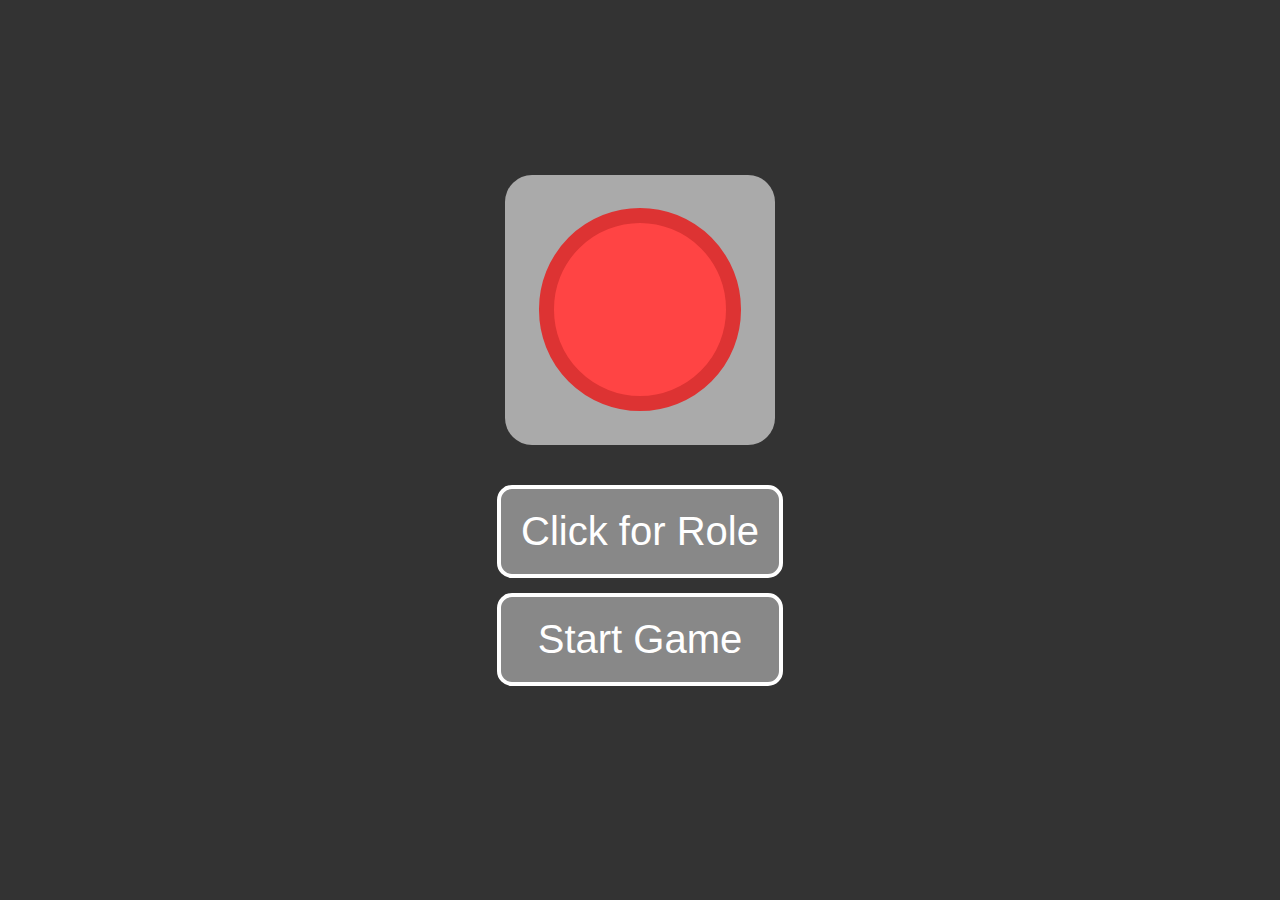
==== index.html @ 7fe1ebb3 "Added a Lot of Stuff" ====
<!DOCTYPE html>
<html lang="en">
<head>
    <meta charset="UTF-8">
    <meta http-equiv="X-UA-Compatible" content="IE=edge">
    <meta name="viewport" content="width=device-width, initial-scale=1.0">
    <title>Among Us IRL</title>
    <link rel="stylesheet" href="style.css">
</head>
<body>
    <div class="button" id="button">
        <div onClick="playSound()"></div>
    </div>
    <div class="roles">
        <button id="role" onClick="assignRole(this)">Click for Role</button>
        <button onClick="game(this)">Start Game</button>
    </div>
    <div class="roles-list" id="roles-list">

    </div>
    <script src="script.js"></script>
</body>
</html>
---- style.css ----
*, *::before, *::after {
    padding: 0;
    margin: 0;
    box-sizing: border-box;
    font-family:'Gill Sans', 'Gill Sans MT', Calibri, 'Trebuchet MS', sans-serif;
}

body {
    background-color: #333;
    display: flex;
    align-items: center;
    justify-content: center;
    height: 100vh;
    flex-direction: column;
    gap: 30px;
}

.roles {
    margin: 10px;
    cursor: pointer;
    display: flex;
    flex-direction: column;
    gap: 15px
}

.roles button {
    font-size: 40px;
    padding: 20px;
    border-radius: 15px;
    border: 4px solid white;
    background-color: #888;
    color: white;
    cursor: pointer;
    transition: 500ms;
}

.button {
    background-color: #aaa;
    aspect-ratio: 1 / 1;
    width: 30vmin;
    border-radius: 10%;
    display: flex;
    align-items: center;
    justify-content: center;
    transition: 500ms;
}

.button div {
    background-color: #f44;
    width: 75%;
    aspect-ratio: 1 / 1;
    border-radius: 100%;
    border: 15px solid #d33;
    cursor: pointer;
    transition: 500ms;
}

.button.big div:hover {
    width: 80%;
}

.button.big div:active {
    background-color: #d33;
    width: 70%;
}

.button.big {
    width: 80vmin;
}

.roles-list {
    color: white;
    font-size: 24px
}
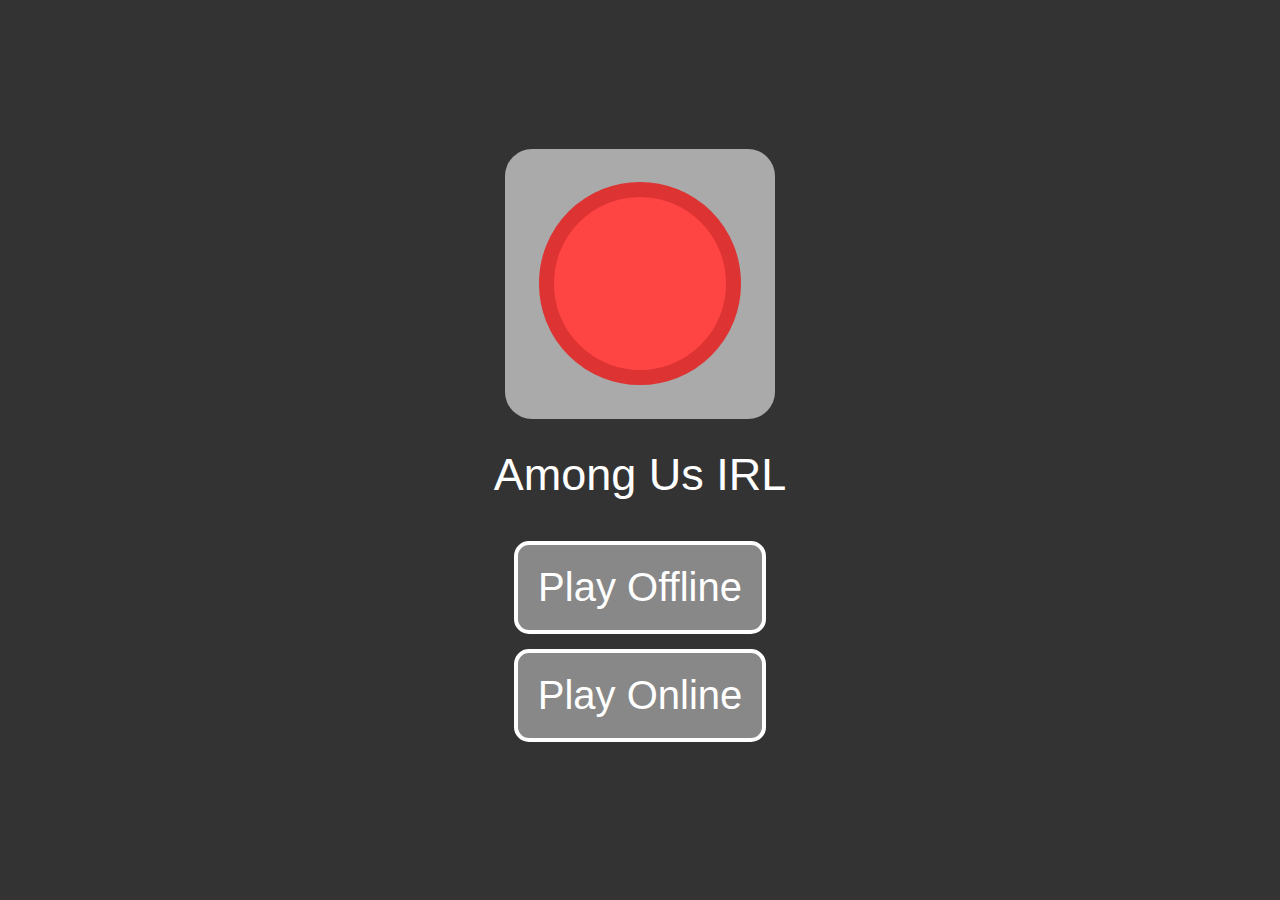
==== commit 1761b652: "fixed link:css src" ====
--- a/index.html
+++ b/index.html
@@ -5,19 +5,16 @@
     <meta http-equiv="X-UA-Compatible" content="IE=edge">
     <meta name="viewport" content="width=device-width, initial-scale=1.0">
     <title>Among Us IRL</title>
-    <link rel="stylesheet" href="style.css">
+    <link rel="stylesheet" href="./style.css">
 </head>
 <body>
-    <div class="button" id="button">
-        <div onClick="playSound()"></div>
+    <div class="button">
+        <div></div>
     </div>
+    <div class="title">Among Us IRL</div>
     <div class="roles">
-        <button id="role" onClick="assignRole(this)">Click for Role</button>
-        <button onClick="game(this)">Start Game</button>
+        <button onClick="window.location.href = './one-device'">Play Offline</button>
+        <button onclick="window.location.href = './online'">Play Online</button>
     </div>
-    <div class="roles-list" id="roles-list">
-
-    </div>
-    <script src="script.js"></script>
 </body>
 </html>--- a/style.css
+++ b/style.css
@@ -71,4 +71,29 @@
 .roles-list {
     color: white;
     font-size: 24px
+}
+
+.title {
+    color: white;
+    font-size: 45px;
+}
+
+.back {
+    position: absolute;
+    top: 0;
+    left: 0;
+    padding: 10px;
+    margin: 10px;
+    color: white;
+    font-size: 24px;
+    background-color: #555;
+    border-radius: 100%;
+    border: 5px solid #888;
+    width: 50px;
+    height: 50px;
+    display: flex;
+    align-items: center;
+    justify-content: center;
+    text-align: center;
+    cursor: pointer;
 }